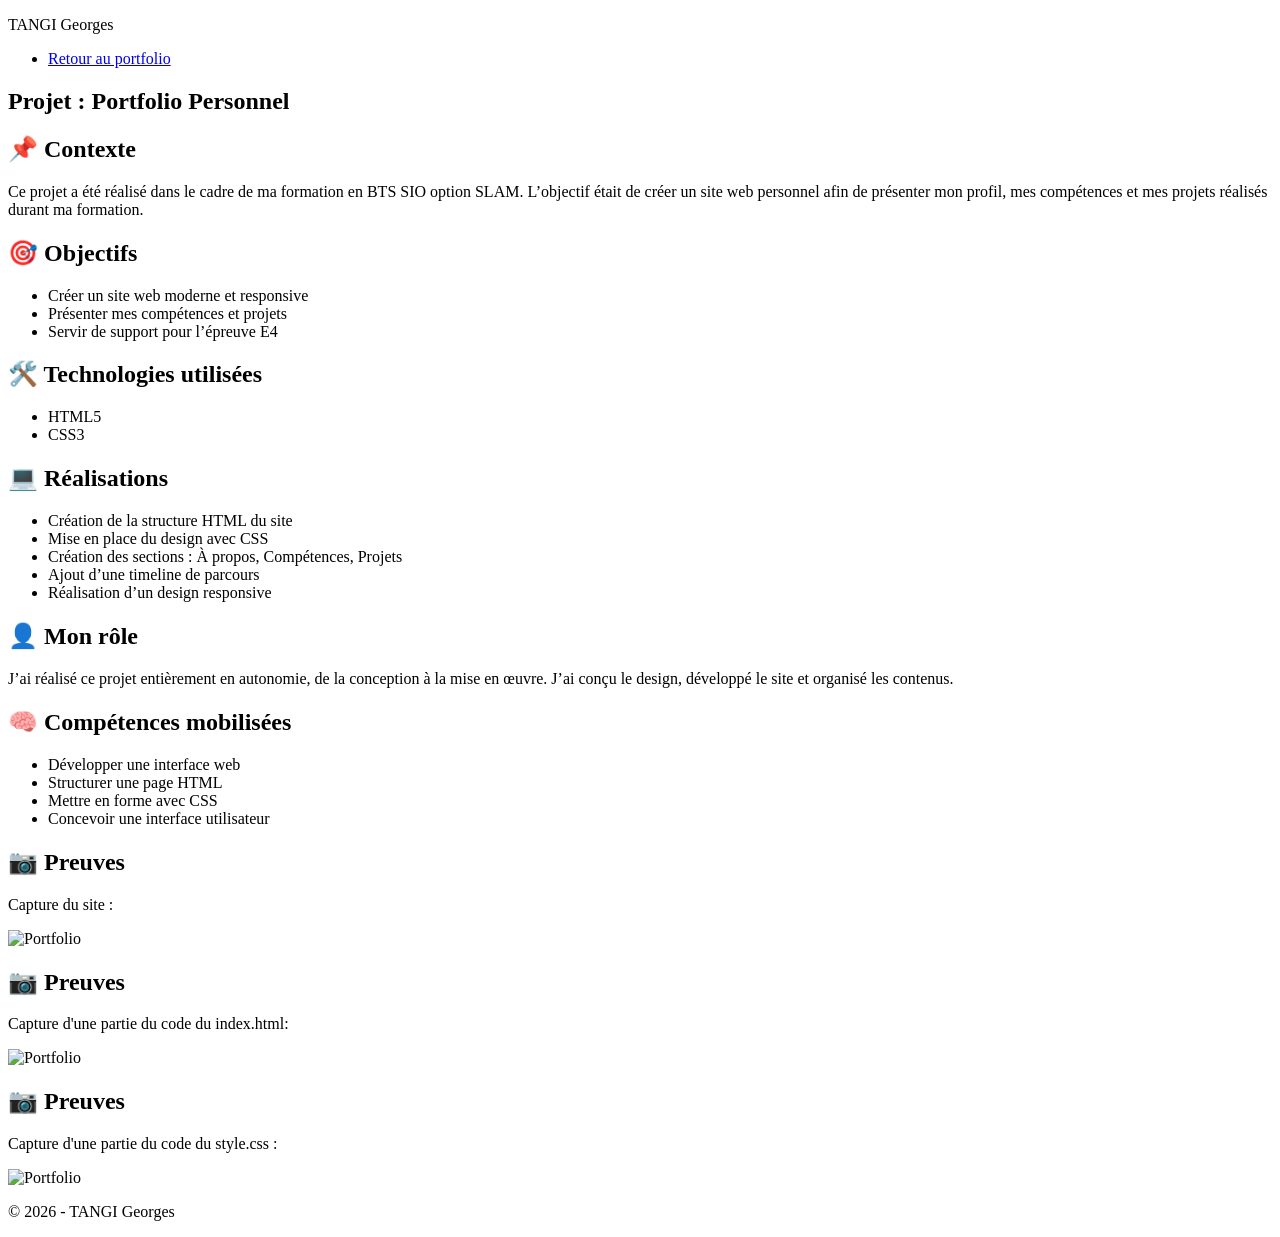
==== Projet.html @ a1eea89b "Add files via upload" ====
<!DOCTYPE html>
<html lang="fr">
<head>
    <meta charset="UTF-8">
    <title>Projet Portfolio - TANGI Georges</title>
    <link rel="stylesheet" href="style.css">
</head>

<body>

<header>
    <p class="logo">TANGI Georges</p>
    <nav>
        <ul>
            <li><a href="index.html">Retour au portfolio</a></li>
        </ul>
    </nav>
</header>

<section class="project-page">

    <h1>Projet : Portfolio Personnel</h1>

    <!-- CONTEXTE -->
    <div class="project-block">
        <h2>📌 Contexte</h2>
        <p>
            Ce projet a été réalisé dans le cadre de ma formation en BTS SIO option SLAM.
            L’objectif était de créer un site web personnel afin de présenter mon profil,
            mes compétences et mes projets réalisés durant ma formation.
        </p>
    </div>

    <!-- OBJECTIFS -->
    <div class="project-block">
        <h2>🎯 Objectifs</h2>
        <ul>
            <li>Créer un site web moderne et responsive</li>
            <li>Présenter mes compétences et projets</li>
            <li>Servir de support pour l’épreuve E4</li>
        </ul>
    </div>

    <!-- TECHNOLOGIES -->
    <div class="project-block">
        <h2>🛠️ Technologies utilisées</h2>
        <ul>
            <li>HTML5</li>
            <li>CSS3</li>
        </ul>
    </div>

    <!-- REALISATIONS -->
    <div class="project-block">
        <h2>💻 Réalisations</h2>
        <ul>
            <li>Création de la structure HTML du site</li>
            <li>Mise en place du design avec CSS</li>
            <li>Création des sections : À propos, Compétences, Projets</li>
            <li>Ajout d’une timeline de parcours</li>
            <li>Réalisation d’un design responsive</li>
        </ul>
    </div>

    <!-- MON ROLE -->
    <div class="project-block">
        <h2>👤 Mon rôle</h2>
        <p>
            J’ai réalisé ce projet entièrement en autonomie, de la conception à la mise en œuvre.
            J’ai conçu le design, développé le site et organisé les contenus.
        </p>
    </div>

    <!-- COMPETENCES -->
    <div class="project-block">
        <h2>🧠 Compétences mobilisées</h2>
        <ul>
            <li>Développer une interface web</li>
            <li>Structurer une page HTML</li>
            <li>Mettre en forme avec CSS</li>
            <li>Concevoir une interface utilisateur</li>
        </ul>
    </div>

    <!-- PREUVES -->
    <div class="project-block">
        <h2>📷 Preuves</h2>
        <p>Capture du site :</p>
        <img src="image/Capture-Portfolio.png" alt="Portfolio" class="project-img">
    </div>

    <div class="project-block">
        <h2>📷 Preuves</h2>
        <p>Capture d'une partie du code du index.html:</p>
        <img src="image/imageCode.png" alt="Portfolio" class="project-img">
    </div>
    <div class="project-block">
        <h2>📷 Preuves</h2>
        <p>Capture d'une partie du code du style.css :</p>
        <img src="image/imageCode.png" alt="Portfolio" class="project-img">
    </div>


</section>

<footer>
    <p>© 2026 - TANGI Georges</p>
</footer>

</body>
</html>
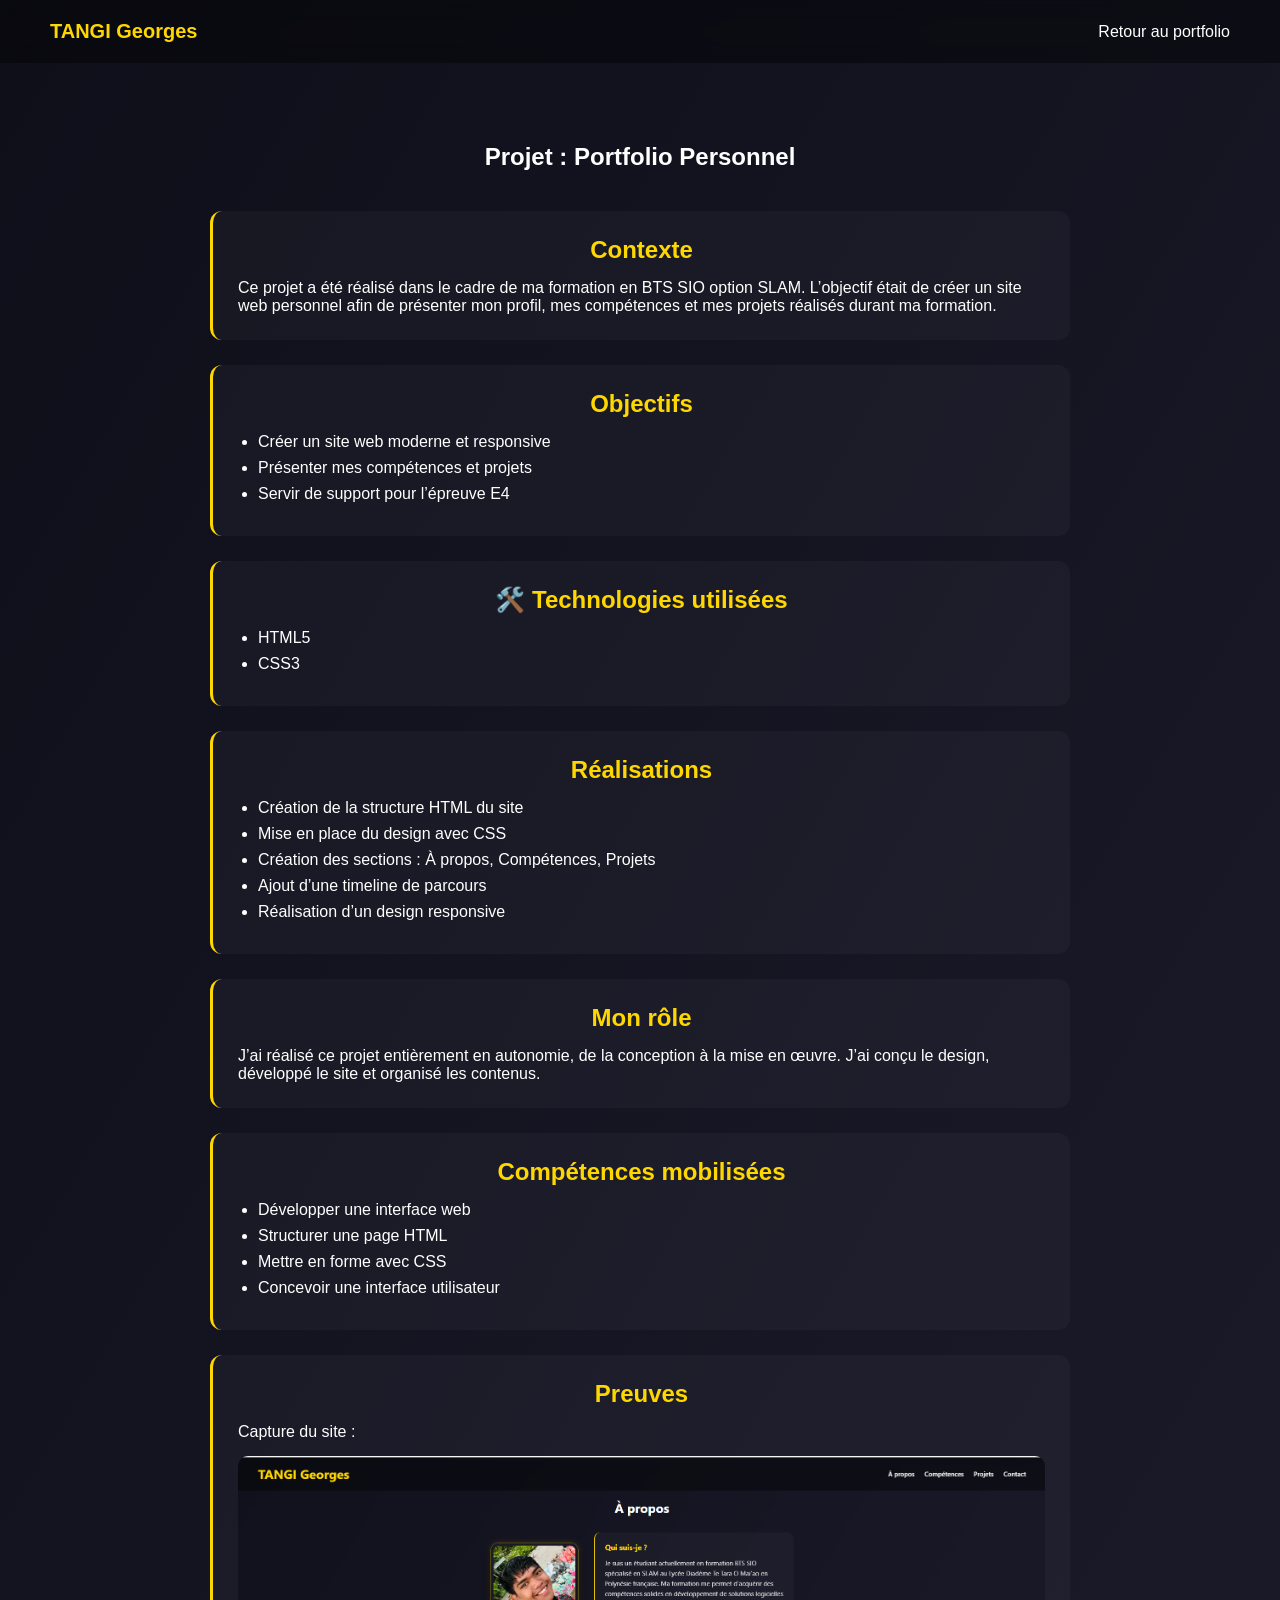
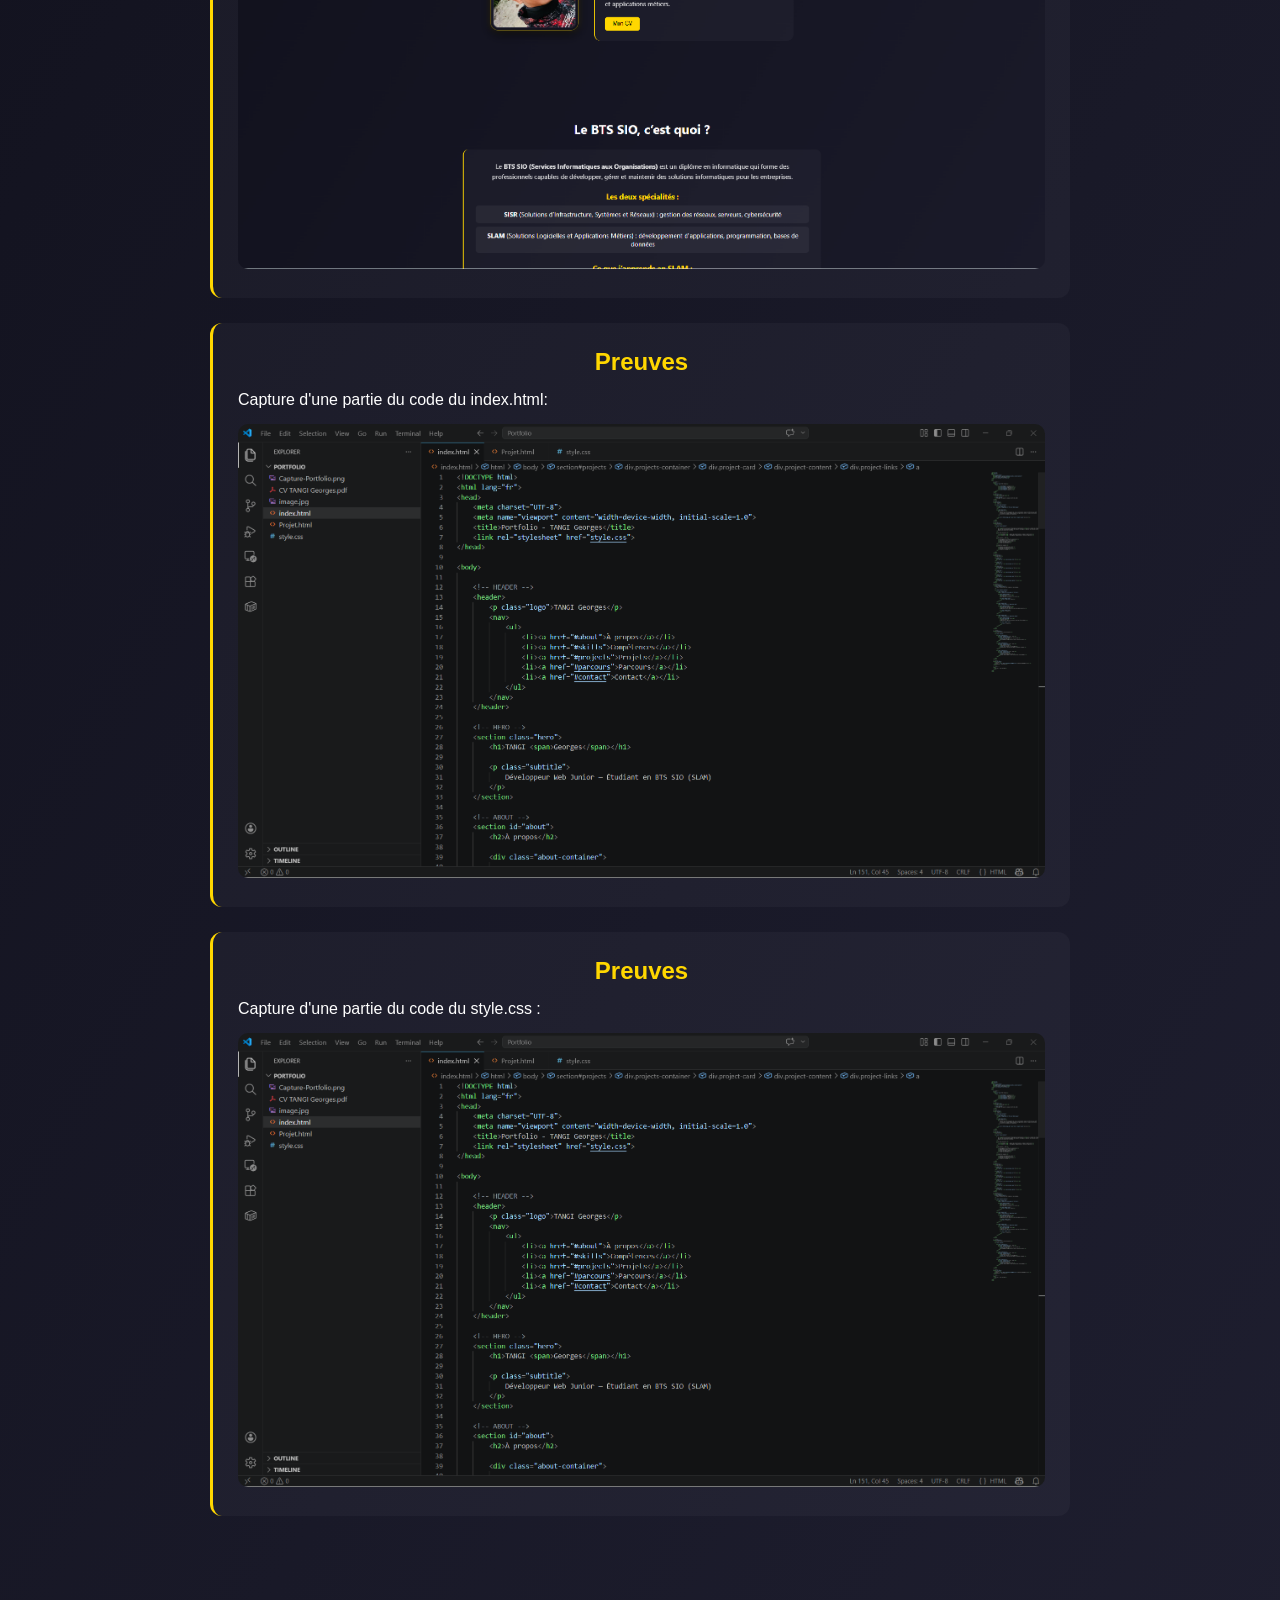
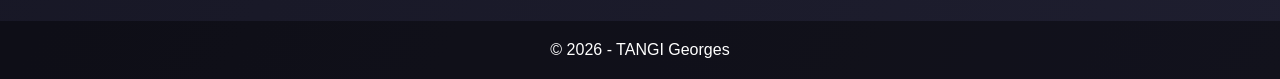
==== commit ad318d15: "Update Projet.html" ====
--- a/Projet.html
+++ b/Projet.html
@@ -23,7 +23,7 @@
 
     <!-- CONTEXTE -->
     <div class="project-block">
-        <h2>📌 Contexte</h2>
+        <h2> Contexte</h2>
         <p>
             Ce projet a été réalisé dans le cadre de ma formation en BTS SIO option SLAM.
             L’objectif était de créer un site web personnel afin de présenter mon profil,
@@ -33,7 +33,7 @@
 
     <!-- OBJECTIFS -->
     <div class="project-block">
-        <h2>🎯 Objectifs</h2>
+        <h2> Objectifs</h2>
         <ul>
             <li>Créer un site web moderne et responsive</li>
             <li>Présenter mes compétences et projets</li>
@@ -52,7 +52,7 @@
 
     <!-- REALISATIONS -->
     <div class="project-block">
-        <h2>💻 Réalisations</h2>
+        <h2> Réalisations</h2>
         <ul>
             <li>Création de la structure HTML du site</li>
             <li>Mise en place du design avec CSS</li>
@@ -64,7 +64,7 @@
 
     <!-- MON ROLE -->
     <div class="project-block">
-        <h2>👤 Mon rôle</h2>
+        <h2> Mon rôle</h2>
         <p>
             J’ai réalisé ce projet entièrement en autonomie, de la conception à la mise en œuvre.
             J’ai conçu le design, développé le site et organisé les contenus.
@@ -73,7 +73,7 @@
 
     <!-- COMPETENCES -->
     <div class="project-block">
-        <h2>🧠 Compétences mobilisées</h2>
+        <h2> Compétences mobilisées</h2>
         <ul>
             <li>Développer une interface web</li>
             <li>Structurer une page HTML</li>
@@ -84,18 +84,18 @@
 
     <!-- PREUVES -->
     <div class="project-block">
-        <h2>📷 Preuves</h2>
+        <h2> Preuves</h2>
         <p>Capture du site :</p>
         <img src="image/Capture-Portfolio.png" alt="Portfolio" class="project-img">
     </div>
 
     <div class="project-block">
-        <h2>📷 Preuves</h2>
+        <h2> Preuves</h2>
         <p>Capture d'une partie du code du index.html:</p>
         <img src="image/imageCode.png" alt="Portfolio" class="project-img">
     </div>
     <div class="project-block">
-        <h2>📷 Preuves</h2>
+        <h2> Preuves</h2>
         <p>Capture d'une partie du code du style.css :</p>
         <img src="image/imageCode.png" alt="Portfolio" class="project-img">
     </div>
@@ -108,4 +108,4 @@
 </footer>
 
 </body>
-</html>+</html>
--- a/style.css
+++ b/style.css
@@ -0,0 +1,459 @@
+/* RESET */
+* {
+    margin: 0;
+    padding: 0;
+    box-sizing: border-box;
+}
+
+/* VARIABLES */
+:root {
+    --gold: #FFD700;
+    --gold-soft: #FFC300;
+    --gold-dark: #B89600;
+}
+
+/* GLOBAL */
+body {
+    font-family: 'Segoe UI', sans-serif;
+    background: linear-gradient(120deg, #0f0f1a, #1e1e2f);
+    color: white;
+    scroll-behavior: smooth;
+}
+
+/* HEADER */
+header {
+    display: flex;
+    justify-content: space-between;
+    align-items: center;
+    padding: 20px 50px;
+    background: rgba(0,0,0,0.4);
+    backdrop-filter: blur(10px);
+    position: sticky;
+    top: 0;
+    z-index: 1000;
+}
+
+.logo {
+    color: var(--gold);
+    font-weight: bold;
+    font-size: 20px;
+}
+
+nav ul {
+    display: flex;
+    list-style: none;
+}
+
+nav ul li {
+    margin-left: 25px;
+}
+
+nav ul li a {
+    text-decoration: none;
+    color: white;
+    transition: 0.3s;
+}
+
+nav ul li a:hover {
+    color: var(--gold);
+}
+
+/* HERO */
+.hero {
+    height: 100vh;
+    display: flex;
+    flex-direction: column;
+    justify-content: center;
+    align-items: center;
+    text-align: center;
+    background: radial-gradient(circle, #1e1e2f, #0f0f1a);
+}
+
+.hero h1 {
+    font-size: 50px;
+}
+
+.hero span {
+    color: var(--gold);
+}
+
+.subtitle {
+    margin-top: 15px;
+    font-size: 18px;
+    opacity: 0.8;
+}
+
+/* TITRES */
+h2 {
+    text-align: center;
+    margin-bottom: 40px;
+}
+
+/* SECTIONS */
+section {
+    padding: 80px 50px;
+}
+
+/* BOUTON CV */
+.btn-cv {
+    display: inline-block;
+    margin-top: 25px;
+    padding: 12px 25px;
+    background: var(--gold);
+    border-radius: 8px;
+    color: black;
+    text-decoration: none;
+    font-weight: bold;
+    transition: 0.3s;
+}
+
+.btn-cv:hover {
+    background: white;
+    color: var(--gold-dark);
+    transform: translateY(-3px);
+}
+
+/* ABOUT */
+.about-container {
+    display: flex;
+    justify-content: center;
+    align-items: center;
+    gap: 40px;
+    flex-wrap: wrap;
+}
+
+.about-card {
+    width: 220px;
+    height: 220px;
+    border-radius: 20px;
+    overflow: hidden;
+    border: 2px solid rgba(255, 215, 0, 0.3);
+}
+
+.about-card img {
+    width: 100%;
+    height: 100%;
+    object-fit: cover;
+}
+
+.about-text {
+    max-width: 500px;
+    background: rgba(255,255,255,0.03);
+    padding: 25px;
+    border-radius: 15px;
+    border-left: 3px solid var(--gold);
+}
+
+.about-text h3 {
+    color: var(--gold);
+    margin-bottom: 15px;
+}
+
+.about-text p {
+    opacity: 0.85;
+    line-height: 1.6;
+}
+
+/* BTS SIO */
+.btssio-container {
+    max-width: 800px;
+    margin: auto;
+    background: rgba(255,255,255,0.03);
+    padding: 30px;
+    border-radius: 15px;
+    border-left: 3px solid var(--gold);
+}
+
+.btssio-container h3 {
+    color: var(--gold);
+    margin-top: 20px;
+}
+
+.btssio-container ul {
+    list-style: none;
+}
+
+.btssio-container li {
+    background: rgba(255,255,255,0.05);
+    margin: 8px 0;
+    padding: 10px;
+    border-radius: 8px;
+}
+
+
+
+/* PROJECTS */
+.projects-subtitle {
+    text-align: center;
+    margin-bottom: 40px;
+    opacity: 0.7;
+}
+
+.projects-container {
+    display: flex;
+    justify-content: center;
+    gap: 30px;
+    flex-wrap: wrap;
+}
+
+.project-card {
+    width: 300px;
+    background: #1a1a2b;
+    border-radius: 15px;
+    overflow: hidden;
+    transition: 0.3s;
+}
+
+.project-card:hover {
+    transform: translateY(-8px);
+}
+
+.project-card img {
+    width: 100%;
+    height: 180px;
+    object-fit: cover;
+}
+
+.project-content {
+    padding: 20px;
+}
+
+.tag {
+    font-size: 12px;
+    background: rgba(0,255,100,0.15);
+    color: #00ff88;
+    padding: 5px 10px;
+    border-radius: 5px;
+}
+
+.tag.stage {
+    background: rgba(0,150,255,0.15);
+    color: #00aaff;
+}
+
+.project-links {
+    margin-top: 15px;
+}
+
+.project-links a {
+    margin-right: 10px;
+    text-decoration: none;
+    color: var(--gold);
+}
+
+.project-links a:hover {
+    color: white;
+}
+
+/* TIMELINE (CORRIGÉ) */
+.timeline {
+    max-width: 800px;
+    margin: auto;
+    position: relative;
+    padding-left: 80px;
+    border-left: 3px solid var(--gold);
+}
+
+.timeline-item {
+    position: relative;
+    margin-bottom: 40px;
+}
+
+/* point jaune */
+.timeline-item::before {
+    content: "";
+    position: absolute;
+    left: -11px;
+    top: 50%;
+    transform: translateY(-50%);
+    width: 18px;
+    height: 18px;
+    background: var(--gold);
+    border-radius: 50%;
+}
+/* DATE CORRIGÉE */
+.timeline-date {
+    position: absolute;
+    left: -80px;
+    top: 0;
+    font-size: 14px;
+    color: var(--gold);
+    font-weight: bold;
+}
+
+/* CONTENU */
+.timeline-content {
+    background: rgba(255,255,255,0.03);
+    padding: 20px;
+    border-radius: 10px;
+}
+
+.job {
+    opacity: 0.7;
+    font-size: 14px;
+    margin-bottom: 10px;
+}
+
+/* CONTACT */
+#contact {
+    text-align: center;
+}
+
+#contact a {
+    color: var(--gold);
+    text-decoration: none;
+}
+
+#contact a:hover {
+    color: white;
+}
+
+/* FOOTER */
+footer {
+    text-align: center;
+    padding: 20px;
+    background: rgba(0,0,0,0.4);
+}
+
+/* RESPONSIVE */
+@media (max-width: 768px) {
+
+    header {
+        flex-direction: column;
+        gap: 10px;
+    }
+
+    .hero h1 {
+        font-size: 32px;
+    }
+
+    .about-container {
+        flex-direction: column;
+    }
+
+    .timeline {
+        padding-left: 40px;
+    }
+
+    .timeline-date {
+        left: -60px;
+        font-size: 12px;
+    }
+
+    .project-card {
+        width: 90%;
+    }
+}
+/* PAGE PROJET */
+.project-page {
+    max-width: 900px;
+    margin: auto;
+    padding: 80px 20px;
+}
+
+.project-page h1 {
+    text-align: center;
+    margin-bottom: 40px;
+}
+
+/* BLOCS */
+.project-block {
+    background: rgba(255,255,255,0.03);
+    padding: 25px;
+    border-radius: 12px;
+    margin-bottom: 25px;
+    border-left: 3px solid var(--gold);
+}
+
+.project-block h2 {
+    margin-bottom: 15px;
+    color: var(--gold);
+}
+
+.project-block ul {
+    padding-left: 20px;
+}
+
+.project-block li {
+    margin-bottom: 8px;
+}
+
+/* IMAGE */
+.project-img {
+    width: 100%;
+    border-radius: 10px;
+    margin-top: 15px;
+}
+/* ========================= */
+/* NOUVELLE SECTION SKILLS   */
+/* ========================= */
+
+/* ========================= */
+/* SKILLS VERSION CARDS      */
+/* ========================= */
+
+#skills {
+    text-align: center;
+}
+
+/* titres catégories */
+.category {
+    margin-top: 40px;
+    margin-bottom: 20px;
+    font-size: 14px;
+    letter-spacing: 2px;
+    color: var(--gold);
+}
+
+/* grille */
+.skills-grid {
+    display: flex;
+    flex-wrap: wrap;
+    justify-content: center;
+    gap: 20px;
+}
+
+/* carte */
+.skill-card {
+    width: 250px;
+    background: rgba(255,255,255,0.03);
+    padding: 15px 20px;
+    border-radius: 10px;
+    border: 1px solid rgba(255,255,255,0.08);
+    transition: 0.3s;
+}
+
+/* hover */
+.skill-card:hover {
+    transform: translateY(-5px);
+    border-color: var(--gold);
+}
+
+/* texte */
+.skill-card p {
+    display: flex;
+    justify-content: space-between;
+    font-size: 14px;
+    margin-bottom: 10px;
+}
+
+/* pourcentage */
+.skill-card span {
+    color: var(--gold);
+    font-weight: bold;
+}
+
+/* barre */
+.skill-bar {
+    height: 6px;
+    background: rgba(255,255,255,0.08);
+    border-radius: 10px;
+    overflow: hidden;
+}
+
+/* progression */
+.skill-bar div {
+    height: 100%;
+    background: var(--gold);
+    border-radius: 10px;
+}
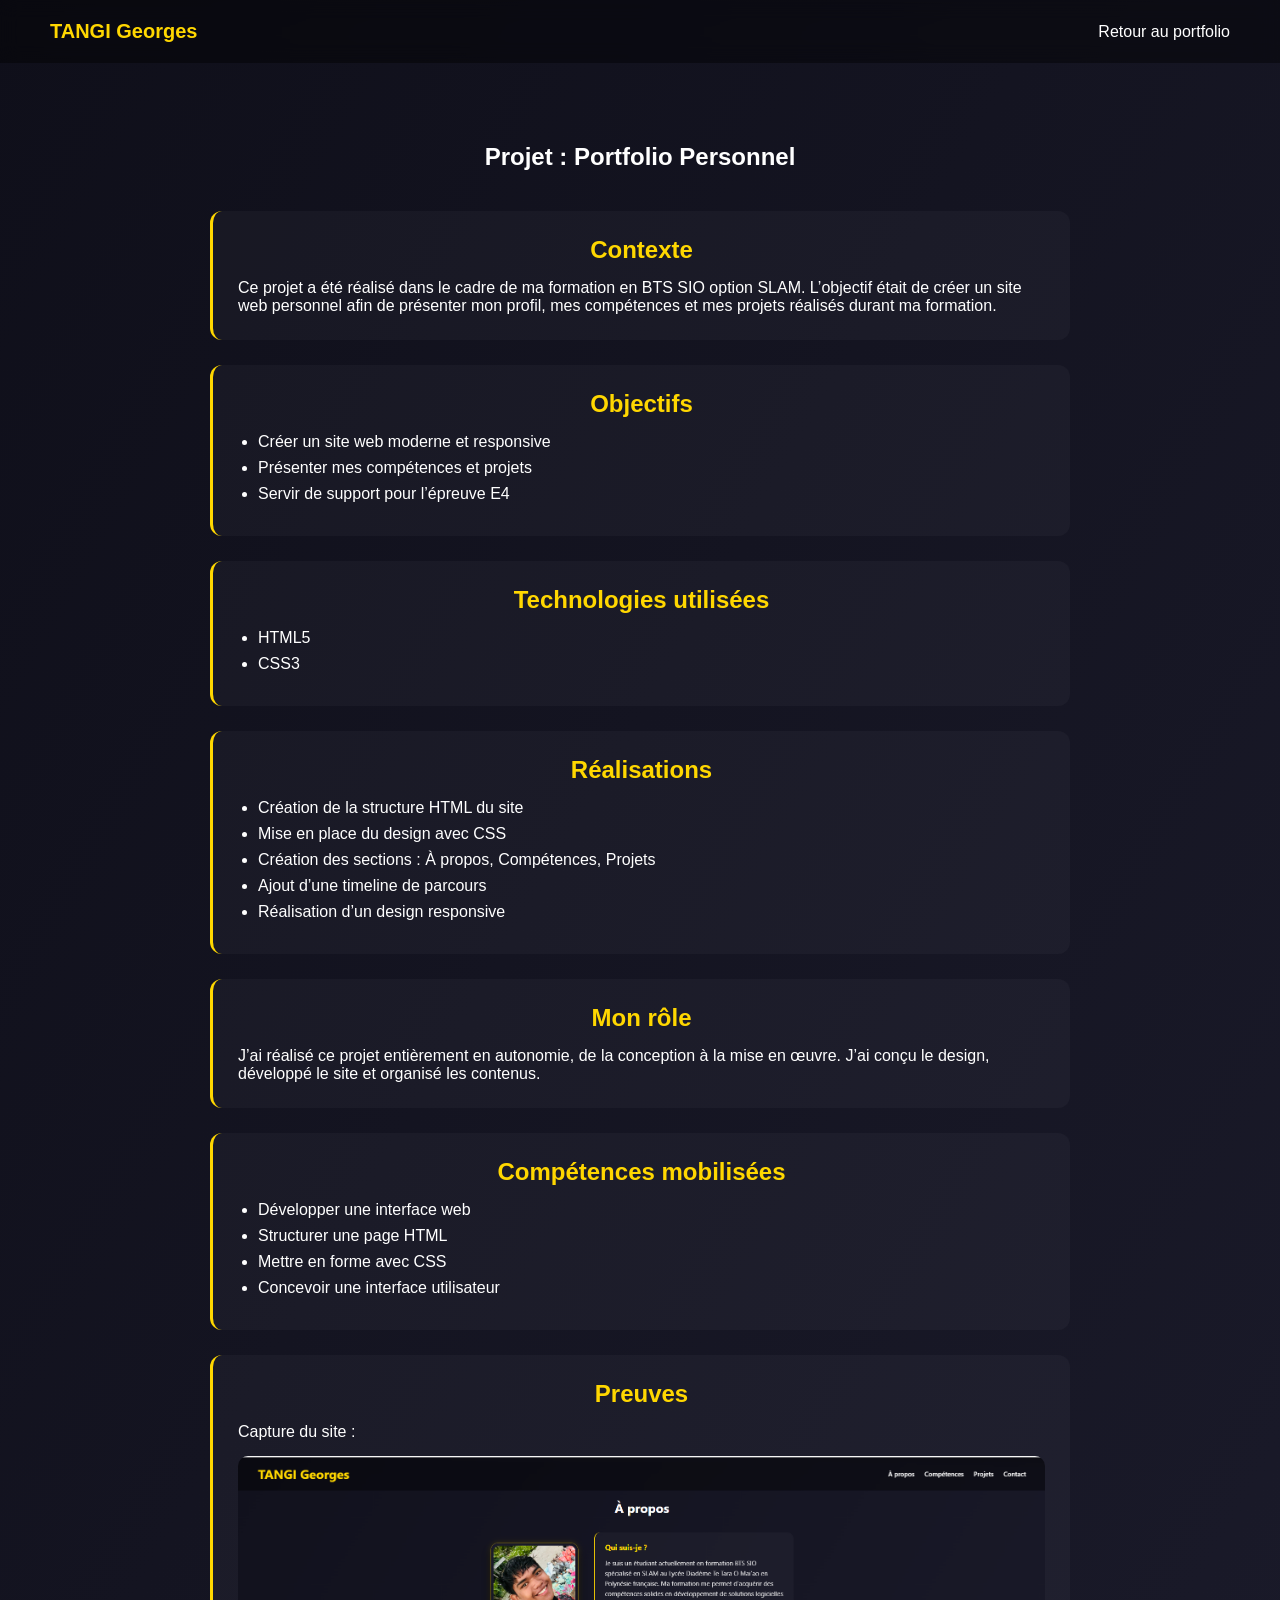
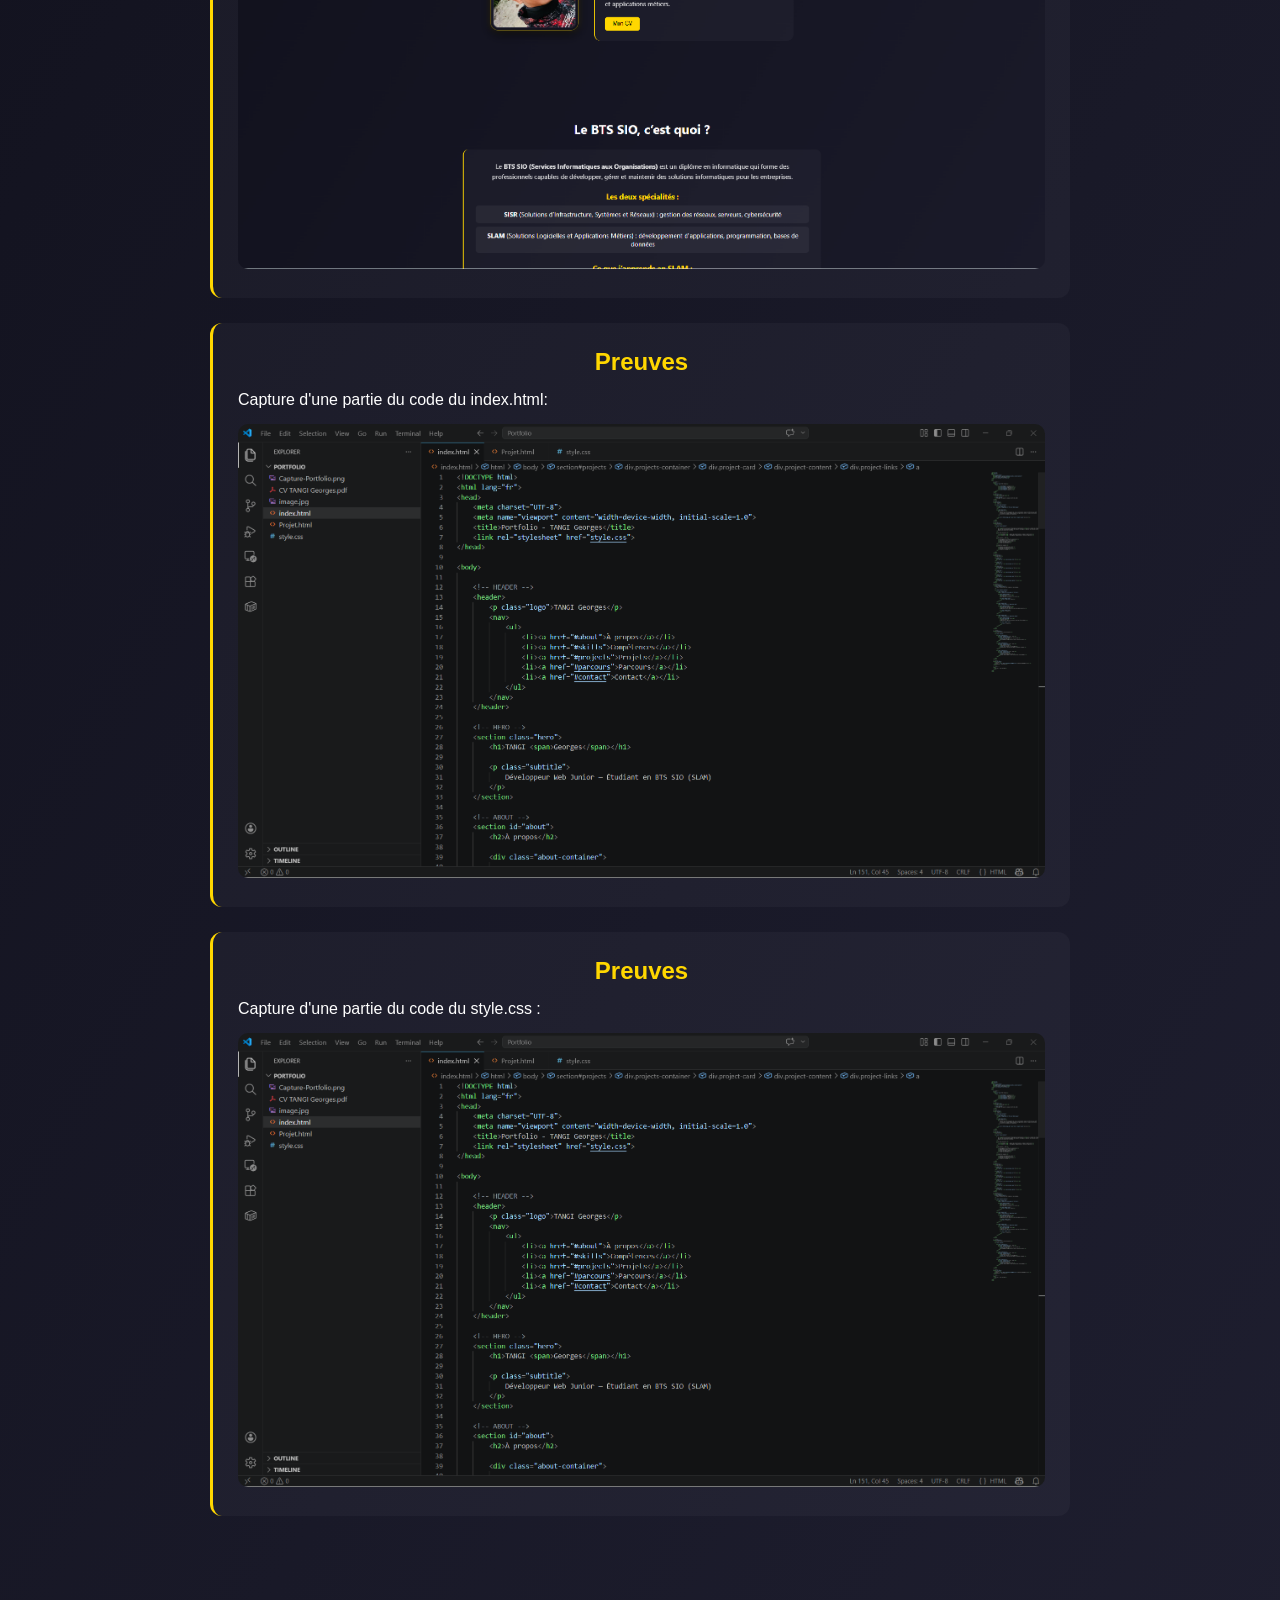
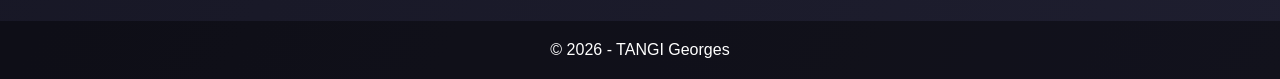
==== commit c305b81f: "Update Projet.html" ====
--- a/Projet.html
+++ b/Projet.html
@@ -43,7 +43,7 @@
 
     <!-- TECHNOLOGIES -->
     <div class="project-block">
-        <h2>🛠️ Technologies utilisées</h2>
+        <h2> Technologies utilisées</h2>
         <ul>
             <li>HTML5</li>
             <li>CSS3</li>
